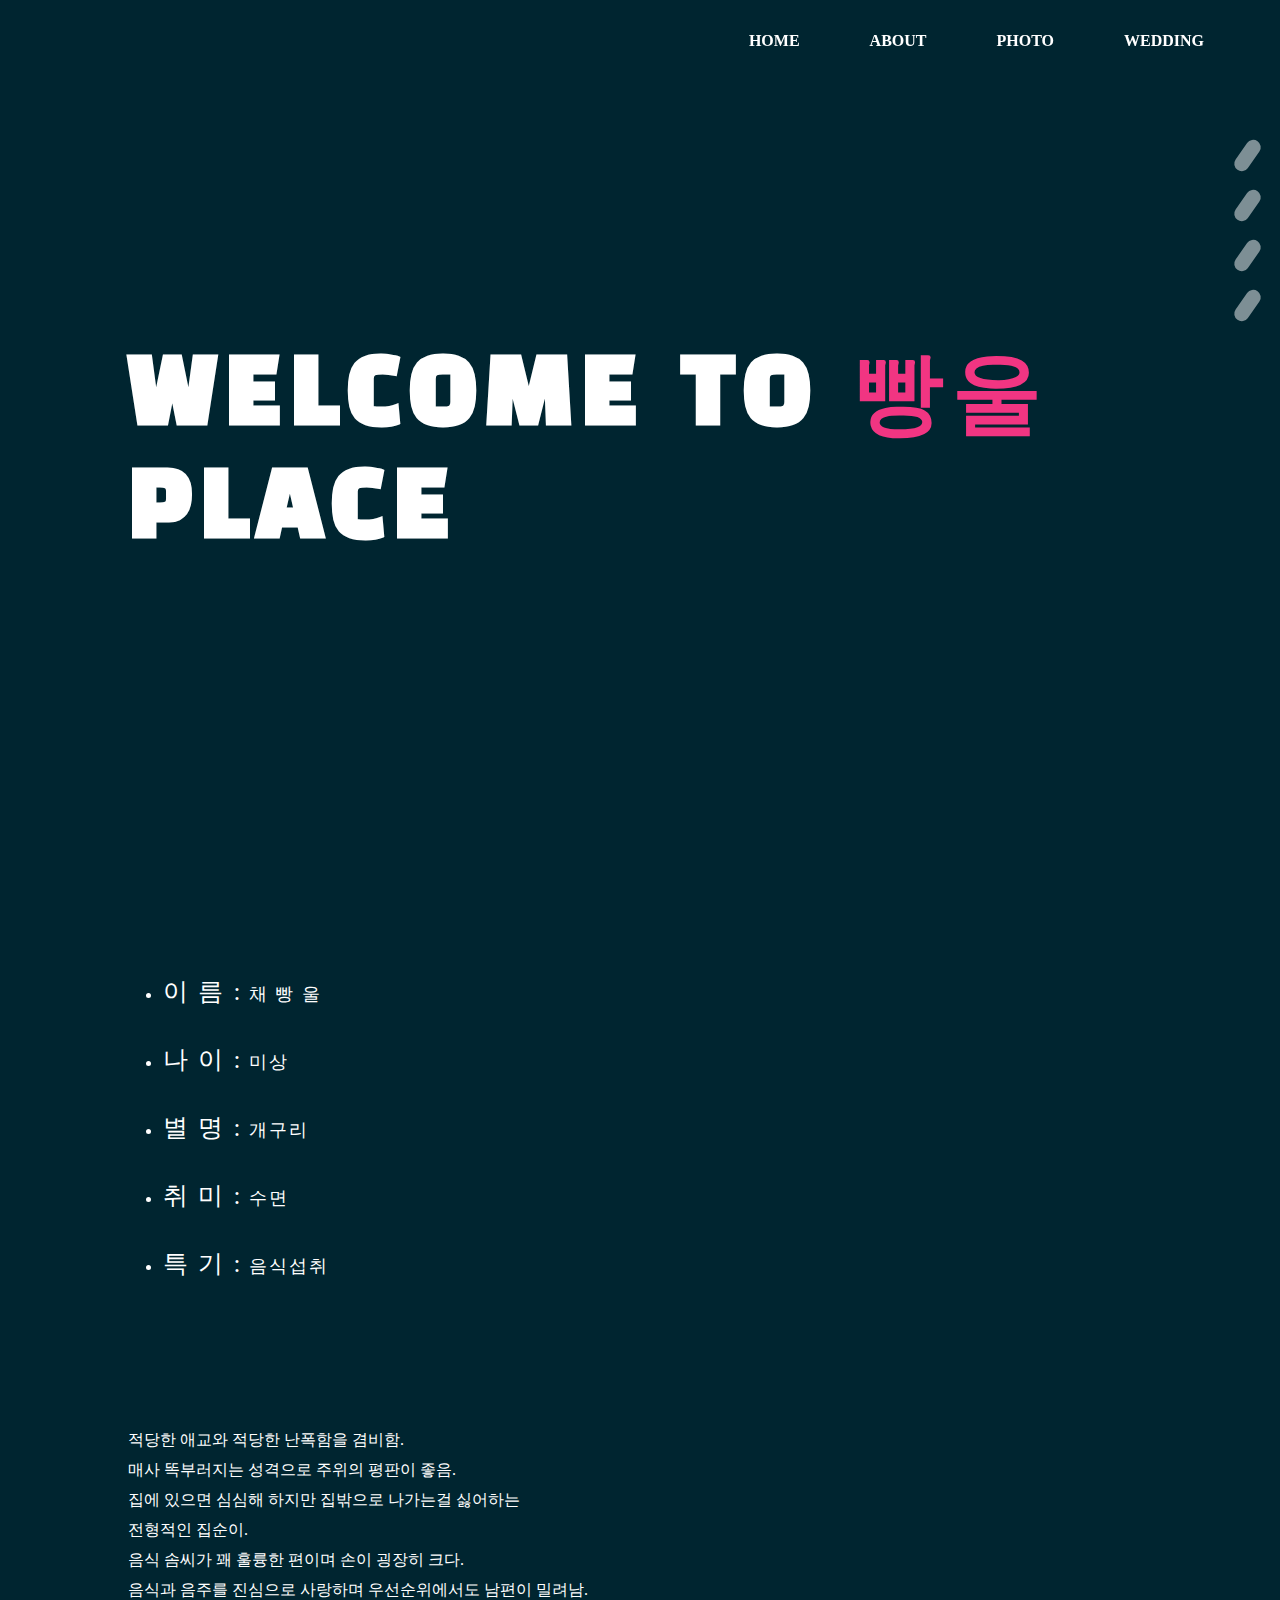
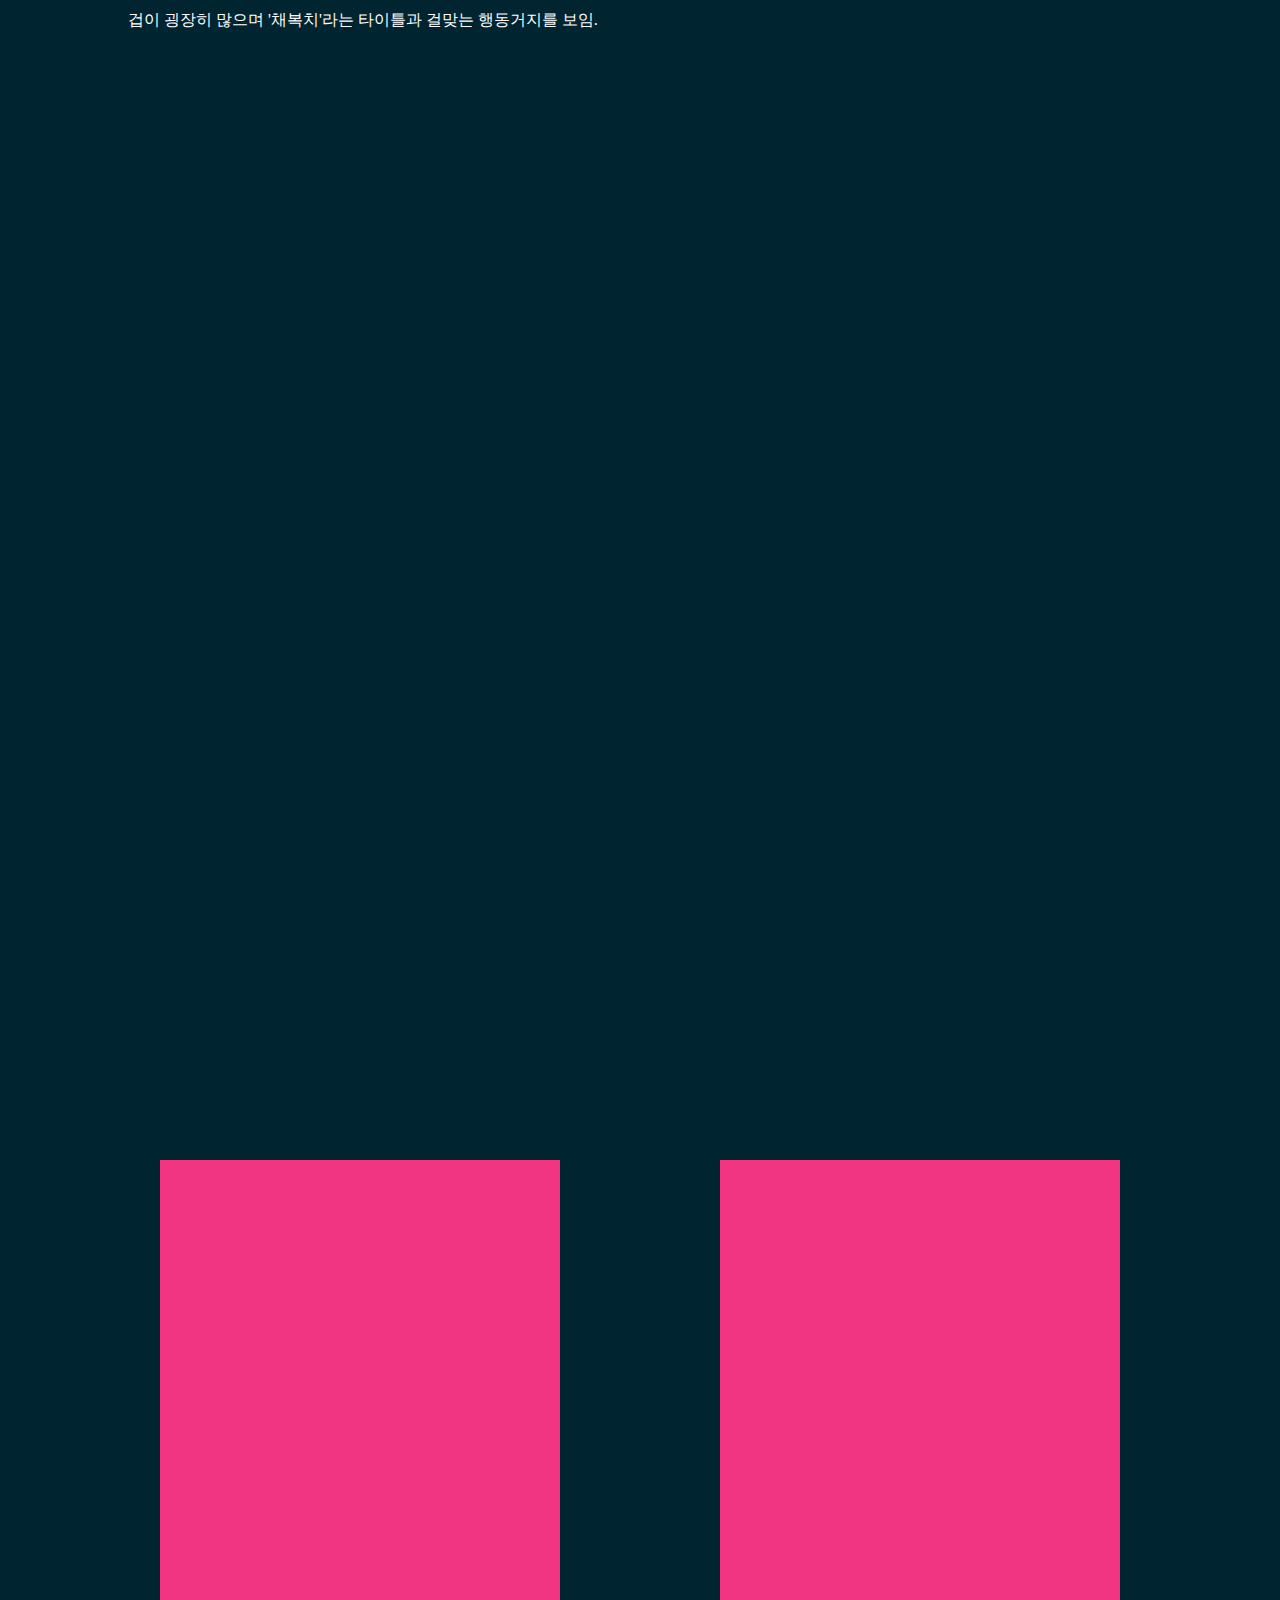
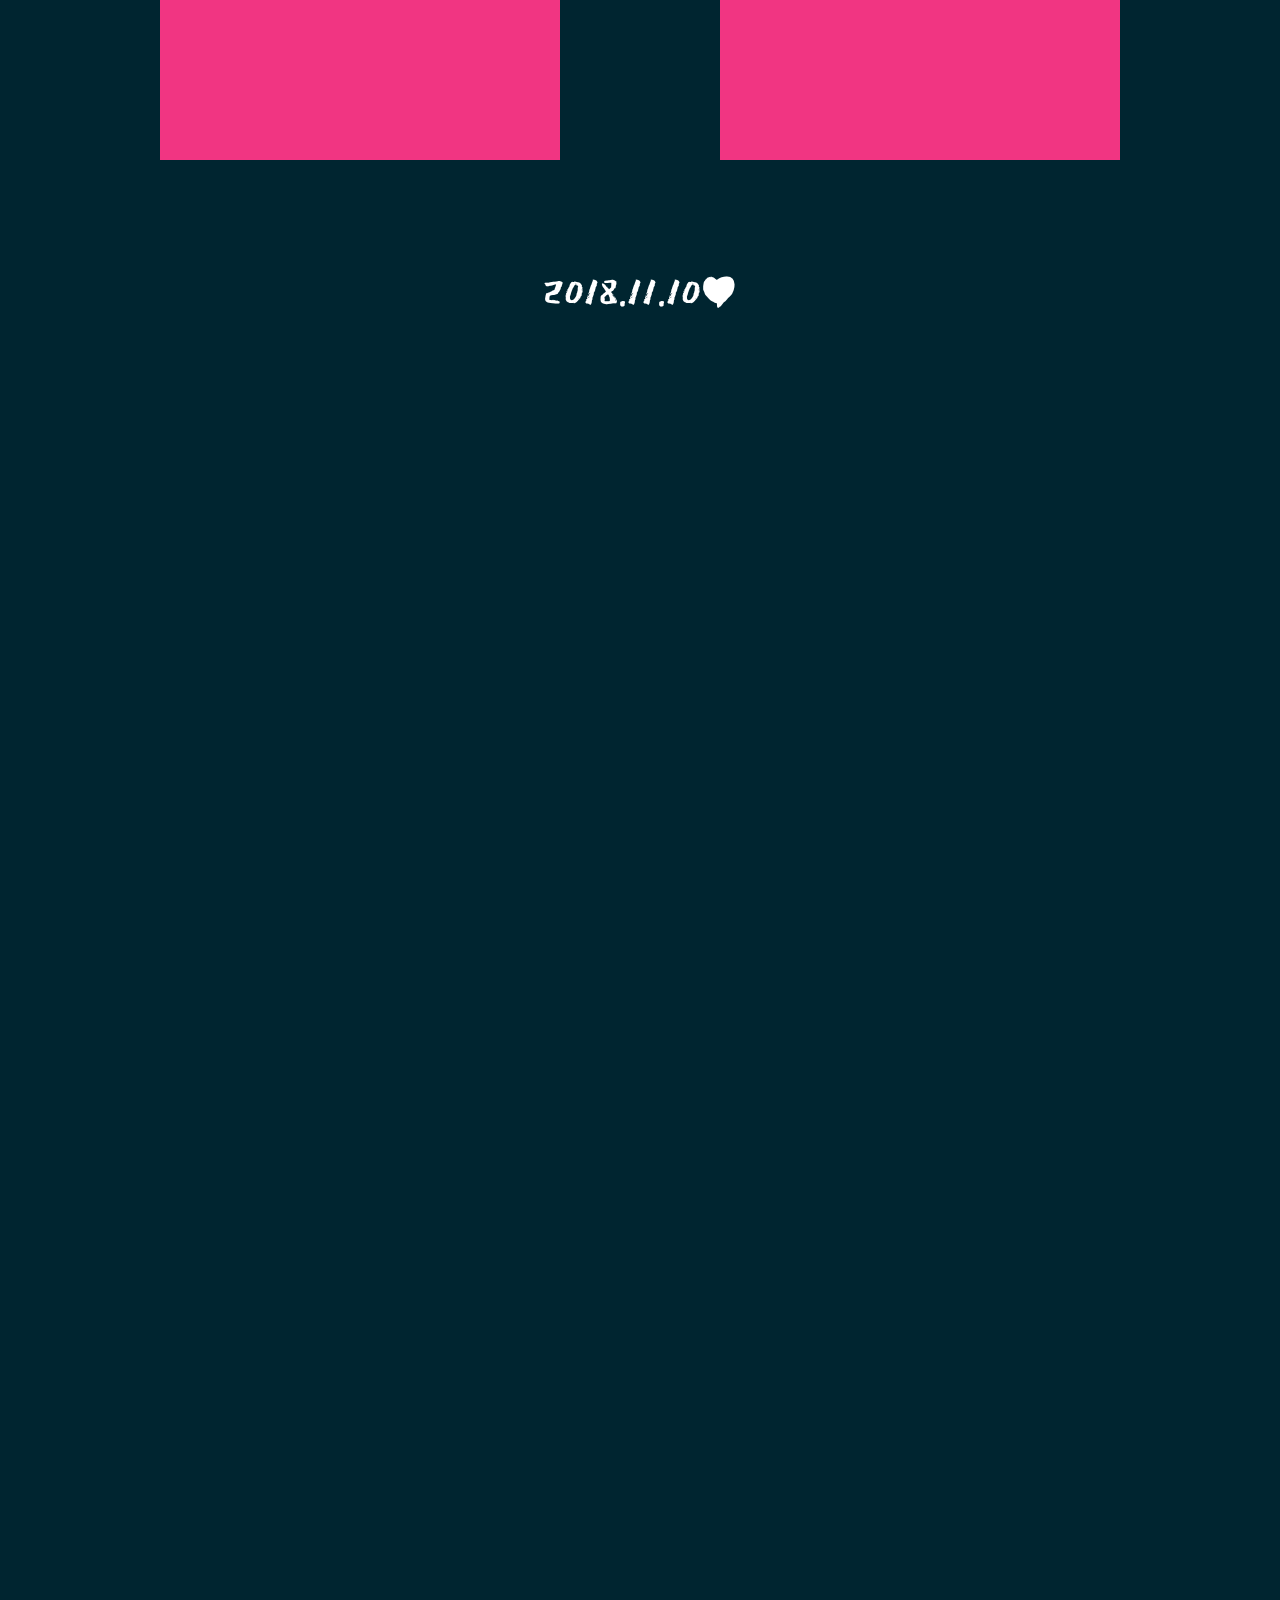
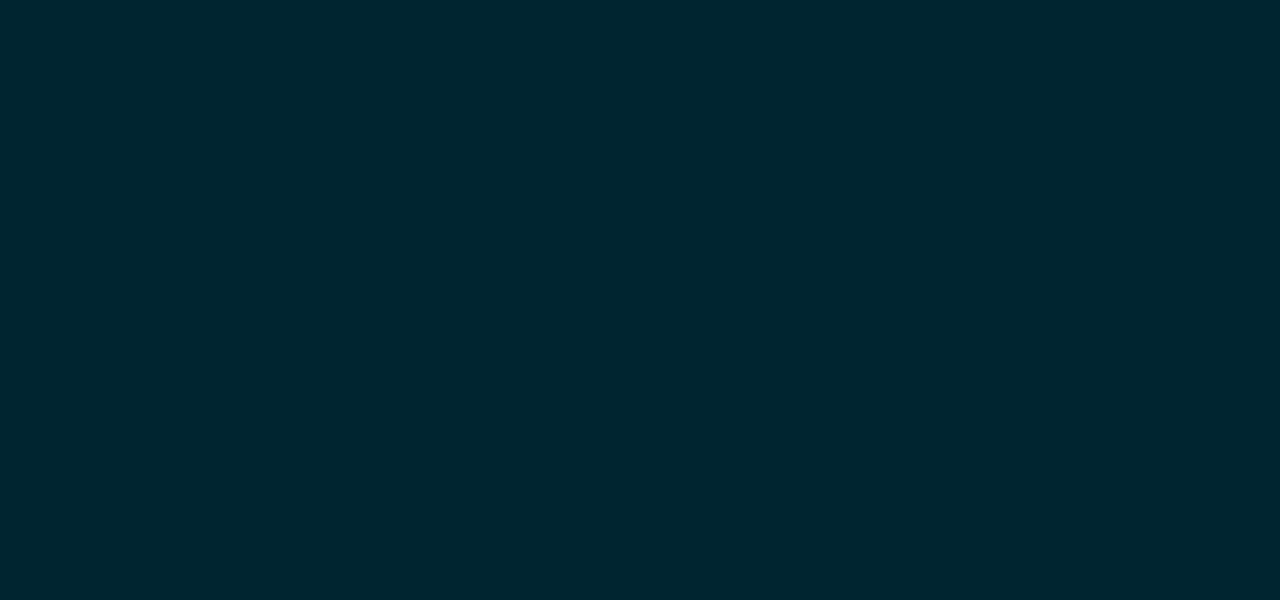
==== yoon.html @ 64be063c "save" ====
<!DOCTYPE html>
<html lang="en">

<head>
  <meta charset="UTF-8">
  <meta http-equiv="X-UA-Compatible" content="IE=edge">
  <meta name="viewport" content="width=device-width, initial-scale=1.0">
  <title>2022.05.27</title>
  <link rel="preconnect" href="https://fonts.googleapis.com">
  <link rel="preconnect" href="https://fonts.gstatic.com" crossorigin>
  <link href="https://fonts.googleapis.com/css2?family=Black+Han+Sans&display=swap" rel="stylesheet">
  <link href="https://fonts.googleapis.com/css2?family=East+Sea+Dokdo&display=swap" rel="stylesheet">

  <style>
    * {
      margin: 0;
      padding: 0;
      box-sizing: border-box;
    }

    body {
      overflow-x: hidden;
    }

    #root {
      width: 100vw;
      height: 600vh;
      background-color: #002530;
      display: flex;
      /* justify-content: center; */
      flex-direction: column;
    }

    #header {
      width: 100vw;
      height: 9vh;
      border: 1px solid #002530;
      backdrop-filter: blur(15px);
      opacity: 10;
      display: flex;
      justify-content: flex-end;
      align-items: center;
      position: fixed;
      padding-right: 40px;
      font-weight: bold;
    }

    #menu-ul {
      list-style: none;
      color: white;
      display: flex;
    }

    #menu-ul>li {
      cursor: pointer;
    }

    #menu-ul>li:hover {
      color: #F13582;
      transition: 0.9s;
      font-size: 20px;
    }

    /* 자바스크립트 구현 영역 */

    li {
      margin: 35px;
    }

    #text1 {
      width: 100vw;
      height: 100vh;
      display: flex;
      align-items: center;
      justify-content: flex-start;
      color: white;
      letter-spacing: 8px;
      font-size: 7vw;
      font-weight: bold;
      padding-left: 10vw;
      font-family: 'Black Han Sans', sans-serif;
    }

    #sideBtn {
      width: 40px;
      height: 200px;
      position: fixed;
      top: 130px;
      right: 10px;
      display: flex;
      flex-direction: column;
      justify-content: space-around;
    }

    #sideBtn div {
      width: 35px;
      height: 15px;
      background-color: rgba(255, 255, 255, 0.61);
      /* border-radius: 50%; */
      transform: rotate(-55deg);
      cursor: pointer;
      opacity: 0.8;
      border-radius: 20px;
    }

    #sideBtn>div:hover {
      background-color: #F13582;
      transform: rotate(999845deg);
      transition: 55s;
    }

    /*자바스크립트로 구현할 영역임, mouseover 사용,  */

    #text2 {
      width: 100vw;
      height: 100vh;
      /* border: 1px solid white; */
      color: white;
      display: flex;
      padding: 40px;
      align-items: center;
      flex-direction: column;
    }

    #text2Box1 {
      width: 80vw;
      height: 40vh;
      /* border: 1px solid red; */
      display: flex;
      align-items: center;
      justify-content: space-around;

    }

    #text2Box1>div {
      width: 40vw;
      height: 40vh;
    }

    #text2Box2 {
      width: 80vw;
      height: 60vh;
      /* border: 1px solid blue; */
      line-height: 30px;
      display: flex;
      align-items: center;
      justify-content: space-around;
    }

    #text2Box2>div {
      width: 40vw;
      display: flex;
      align-items: center;
      height: 50vh;
    }


    #profile {
      font-size: 18px;
      width: 40vw;
      height: 40vh;
      /* font-family: 'Dongle', sans-serif; */
      letter-spacing: 2px;

    }

    #profileImg {
      display: flex;
      align-items: center;
      justify-content: center;
      width: 40vw;
    }

    #profileImg div {
      background-image: url(./메인3.jpg);
      background-size: cover;
      width: 320px;
      height: 320px;
    }

    #frog {
      display: flex;
      align-items: center;
      justify-content: center;
    }

    #frog div {
      width: 350px;
      height: 350px;
      /* border: 1px solid white; */
      background-image: url(./개구리.png);
      background-size: cover;
    }

    #text3 {
      width: 100vw;
      height: 100vh;
      /* border: 1px solid white; */
      display: flex;
      align-items: center;
      justify-content: center;
    }

    #text3Box {
      width: 80vw;
      height: 80vh;
      /* border: 1px solid white; */
      display: flex;
      justify-content: space-around;
      align-items: center;
      flex-wrap: wrap;
    }

    #text3Box>div {
      width: 300px;
      height: 300px;
      /* border: 1px solid white; */
    }

    #photo1 {
      background-image: url(./메인.jpg);
      background-size: cover;
    }

    #photo2 {
      background-image: url(./메인4.jpg);
      background-size: cover;
    }

    #photo3 {
      background-image: url(./메인6.jpg);
      background-size: cover;
    }

    #photo4 {
      background-image: url(./메인2.jpg);
      background-size: cover;
    }
              /* ****************************이미지 4개******************************** */
            /***********************자식요소로 만들어서 한번에 효과주기*********** */
    #text4Box {
      width: 100vw;
      height: 100vh;
      /* border: 1px solid white; */
      display: flex;
      align-items: center;
      flex-direction: column;
    }

    #text4Box div:nth-child(1) {
      width: 100vw;
      height: 80vh;
      /* border: 1px solid white; */
      display: flex;
      align-items: center;
      justify-content: space-evenly;
    }

    #text4Box div:nth-child(1) div {
      width: 400px;
      height: 600px;
      background-color: #F13582;
    }


    #text4BoxText {
      width: 50vw;
      height: 5vh;
      margin-top: 50px;
      display: flex;
      align-items: center;
      justify-content: center;
      color: white;
      font-size: 4vw;
      /* border: 1px solid white; */
      font-family: 'East Sea Dokdo', cursive;
    }

    #wed1 {
      background-image: url(./웨딩.jpg);
      background-size: cover;
      background-position: center;
    }

    #wed2 {
      background-image: url(./웨딩2.jpg);
      background-size: cover;
    }
    /* ***********************좌, 우측에서 이미지 나오는 효과*************************** */
  </style>
</head>

<body>
  <div id="root">
    <div id="header">
      <ul id="menu-ul">
        <li id="home">HOME</li>
        <li id="about">ABOUT</li>
        <li id="photo">PHOTO</li>
        <li id="wedding">WEDDING</li>
      </ul>
    </div>
    <div id="text1">
      <p id="intro">WELCOME TO <span style="color:#F13582;font-family:sans-serif;">빵울</span> PLACE</p>
    </div>
    <div id="sideBtn">
      <div></div>
      <div></div>
      <div></div>
      <div></div>
    </div>
    <div id="text2">
      <div id="text2Box1">
        <div>
          <ul id="profile">
            <li><span style="font-size: 25px;">이 름 :</span> 채 빵 울</li>
            <li><span style="font-size: 25px;">나 이 :</span> 미상</li>
            <li><span style="font-size: 25px;">별 명 :</span> 개구리</li>
            <li><span style="font-size: 25px;">취 미 :</span> 수면</li>
            <li><span style="font-size: 25px;">특 기 :</span> 음식섭취</li>
          </ul>
        </div>
        <div id="profileImg">
          <div id="HS"></div>
        </div>
      </div>
      <div id="text2Box2">
        <div>
          적당한 애교와 적당한 난폭함을 겸비함.<br>
          매사 똑부러지는 성격으로 주위의 평판이 좋음.<br>
          집에 있으면 심심해 하지만 집밖으로 나가는걸 싫어하는<br>
          전형적인 집순이.<br>
          음식 솜씨가 꽤 훌륭한 편이며 손이 굉장히 크다.<br>
          음식과 음주를 진심으로 사랑하며 우선순위에서도 남편이 밀려남.<br>
          겁이 굉장히 많으며 '채복치'라는 타이틀과 걸맞는 행동거지를 보임.
        </div>
        <div id="frog">
          <div id="frogImg"></div>
        </div>
      </div>
    </div>
    <div id="text3">
      <div id="text3Box">
        <div id="photo1"></div>
        <div id="photo2"></div>
        <div id="photo3"></div>
        <div id="photo4"></div>
      </div>
    </div>
    <div id="text4Box">
      <div>
        <div id="wed1"></div>
        <div id="wed2"></div>
      </div>
      <div id="text4BoxText">
        <p>2018.11.10♥</p>
      </div>
    </div>
  </div>


  <script>
    const home = document.getElementById("home");
    const about = document.getElementById("about");
    const photo = document.getElementById("photo");
    const sideBtn = document.getElementById("sideBtn");
    const intro = document.getElementById("intro");
    const HS = document.getElementById("HS");
    const frogImg = document.getElementById("frogImg");
    const wed1 = document.getElementById("wed1");
    const wed2 = document.getElementById("wed2");
    const wedding = document.getElementById("wedding");

    home.addEventListener("click", function () {
      scrollTo({
        top: 0,
        behavior: "smooth"
      });
    })

    about.addEventListener("click", function () {
      scrollTo({
        top: "900",
        behavior: "smooth"
      });
    })

    photo.addEventListener("click", function () {
      scrollTo({
        top: "1800",
        behavior: "smooth"
      });
    })
    wedding.addEventListener("click", function () {
      scrollTo({
        top: "2800",
        behavior: "smooth"
      });
    })
    intro.addEventListener("mouseover", function (event) {
      console.log(intro);
      intro.style.fontSize = "7.4vw";
      intro.style.transition = "1s";

      intro.addEventListener("mouseout", function (event) {
        intro.style.fontSize = "7vw";
        intro.style.transition = "0.8s";
      });
    });

    HS.addEventListener("mouseover", function (event) {
      HS.style.width = "350px";
      HS.style.height = "350px";
      HS.style.transition = "0.7s";

      HS.addEventListener("mouseout", function (event) {
        HS.style.width = "320px";
        HS.style.height = "320px";
        HS.style.transition = "0.5s";
      });
    });

    frogImg.addEventListener("mouseover", function (event) {
      frogImg.style.width = "380px";
      frogImg.style.height = "380px";
      frogImg.style.transition = "0.7s";

      frogImg.addEventListener("mouseout", function (event) {
        frogImg.style.width = "350px";
        frogImg.style.height = "350px";
        frogImg.style.transition = "0.5s";
      });
    });
    wed1.addEventListener("mouseover", function (event) {
      wed1.style.width = "450px";
      wed1.style.height = "650px";
      wed1.style.transition = "0.7s";

      wed1.addEventListener("mouseout", function (event) {
        wed1.style.width = "400px";
        wed1.style.height = "600px";
        wed1.style.transition = "0.5s";
      });
    });

    wed2.addEventListener("mouseover", function (event) {
      wed2.style.width = "450px";
      wed2.style.height = "650px";
      wed2.style.transition = "0.7s";

      wed2.addEventListener("mouseout", function (event) {
        wed2.style.width = "400px";
        wed2.style.height = "600px";
        wed2.style.transition = "0.5s";
      });
    });
  </script>

</body>

</html>
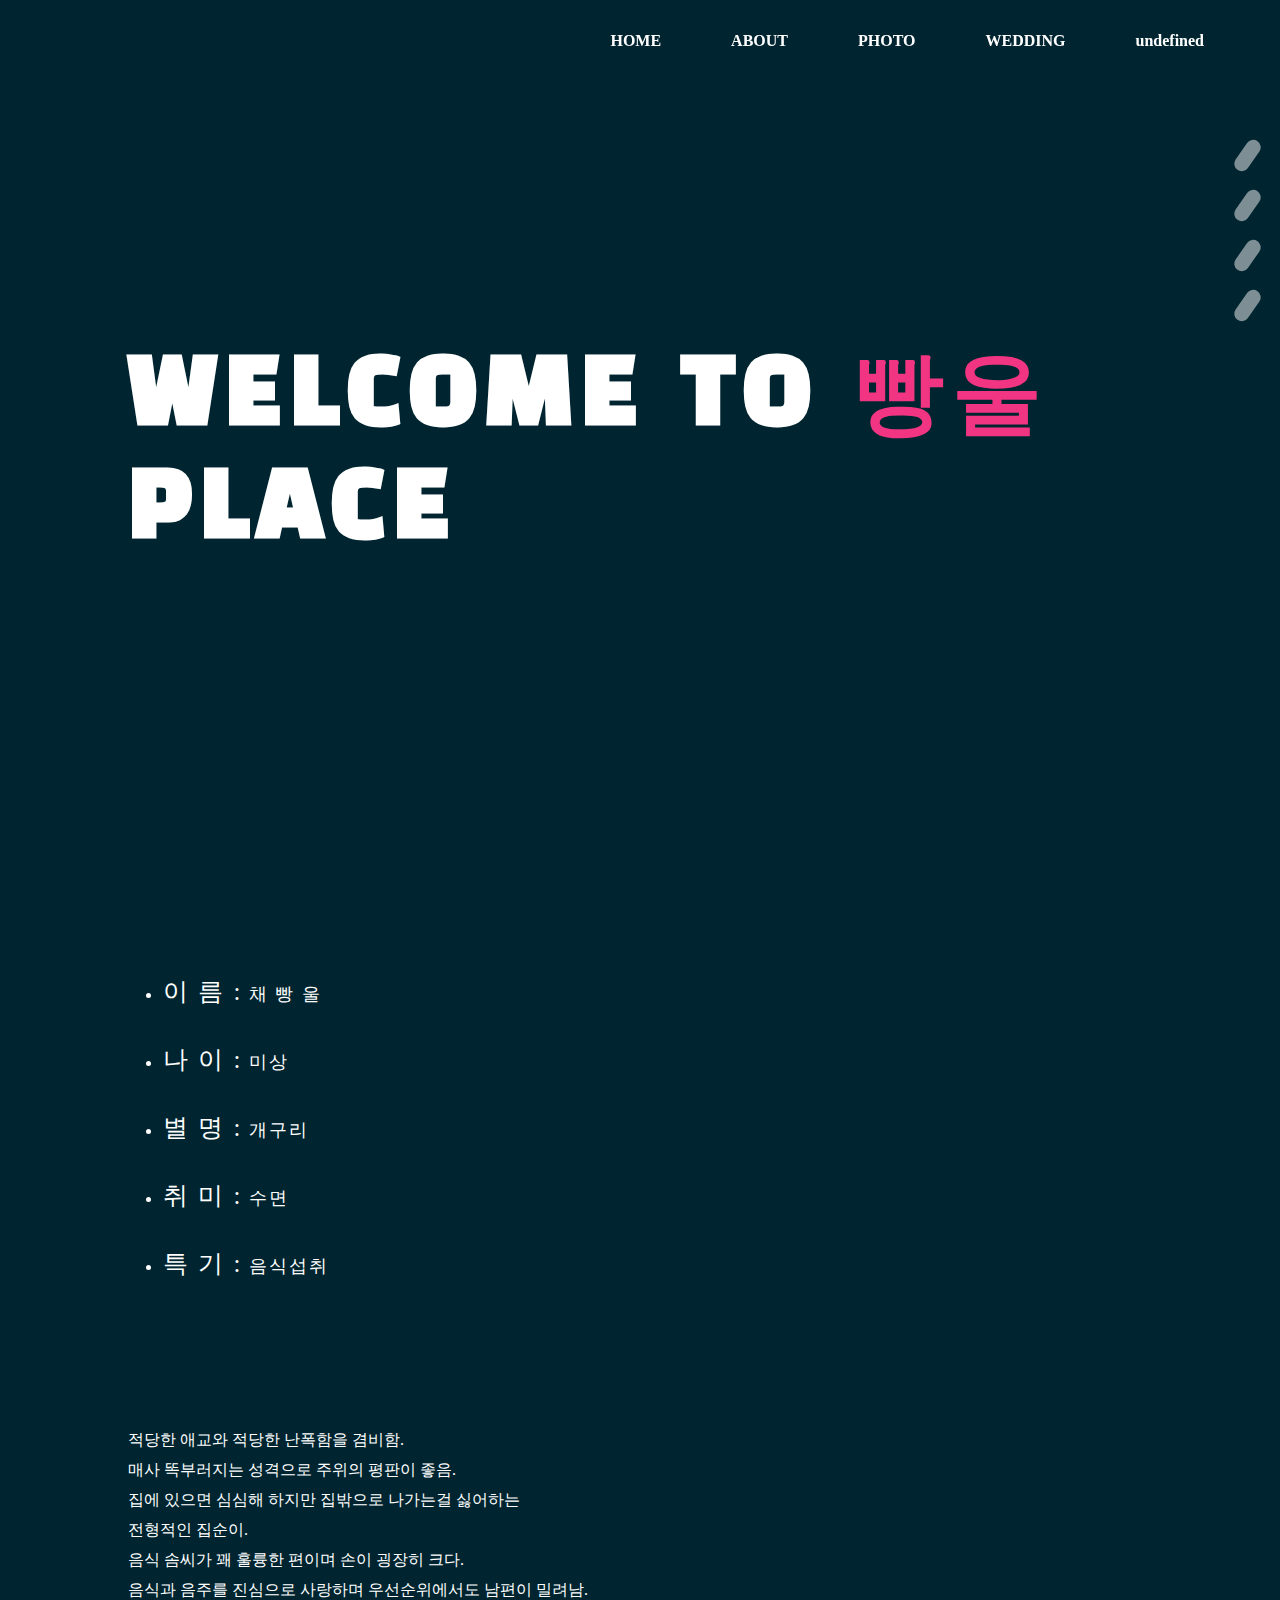
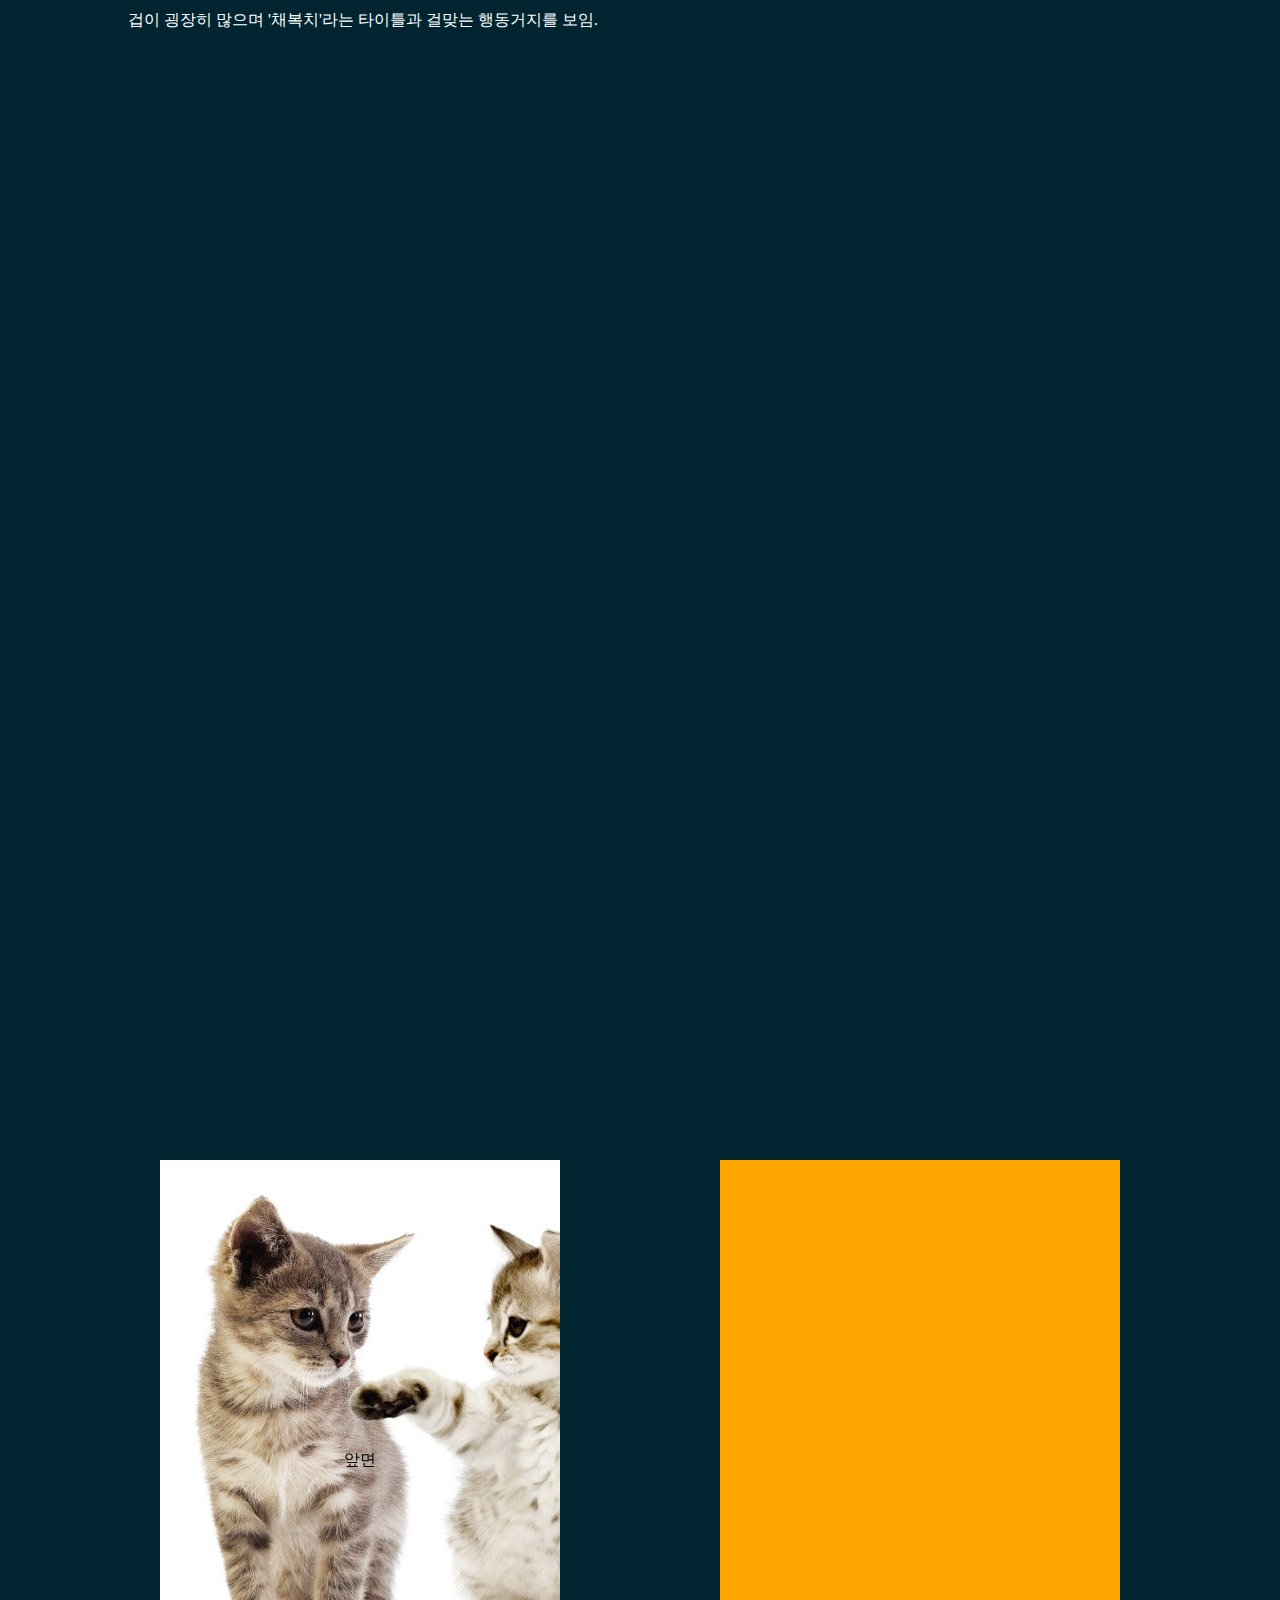
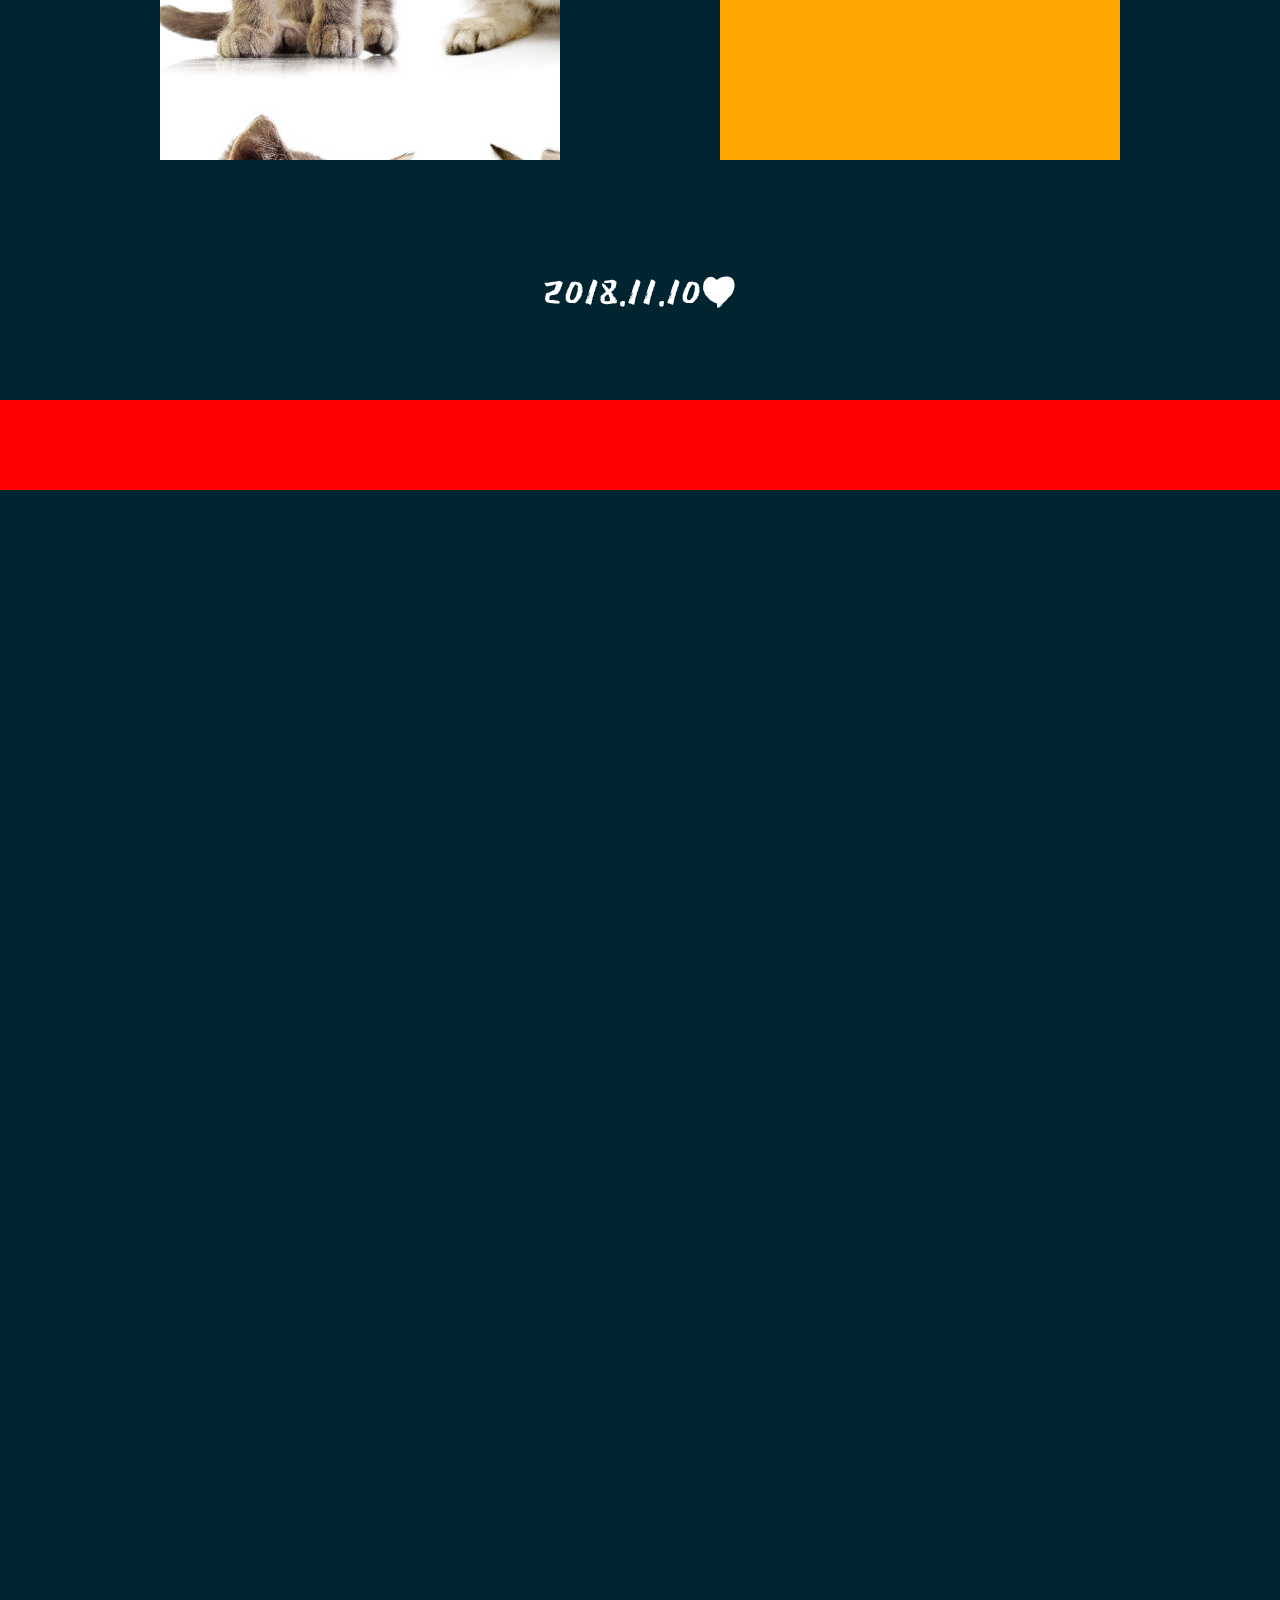
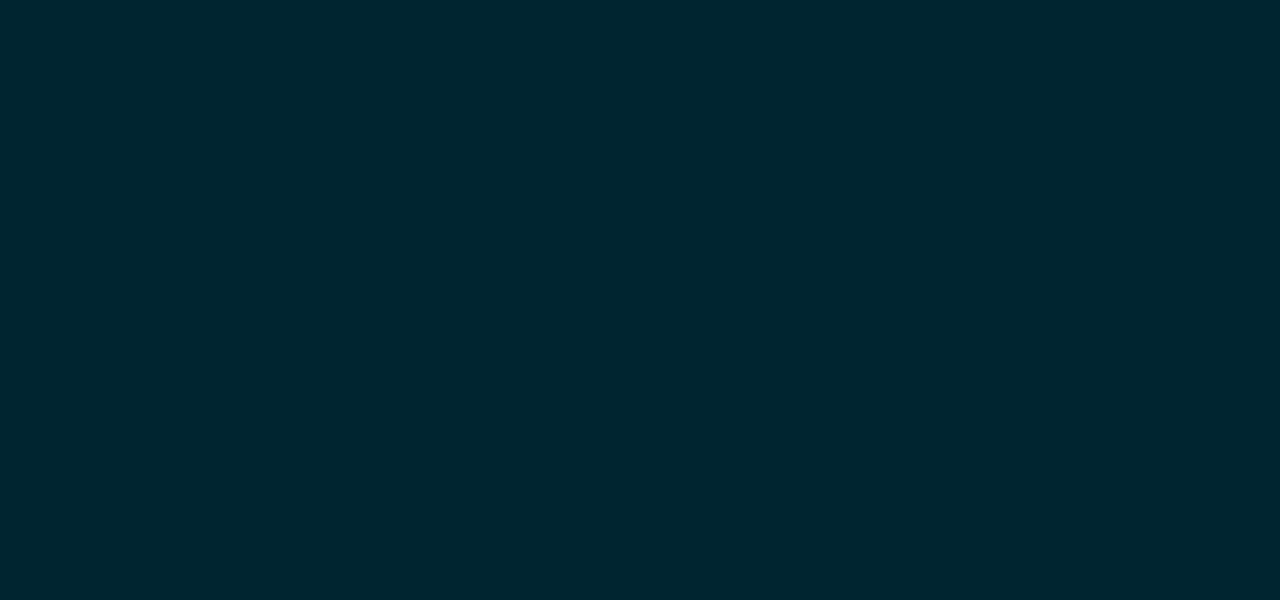
==== commit 98491693: "save" ====
--- a/yoon.html
+++ b/yoon.html
@@ -236,8 +236,9 @@
       background-image: url(./메인2.jpg);
       background-size: cover;
     }
-              /* ****************************이미지 4개******************************** */
-            /***********************자식요소로 만들어서 한번에 효과주기*********** */
+
+    /* ****************************이미지 4개******************************** */
+    /***********************자식요소로 만들어서 한번에 효과주기*********** */
     #text4Box {
       width: 100vw;
       height: 100vh;
@@ -259,7 +260,7 @@
     #text4Box div:nth-child(1) div {
       width: 400px;
       height: 600px;
-      background-color: #F13582;
+      background-color: orange;
     }
 
 
@@ -280,12 +281,48 @@
       background-image: url(./웨딩.jpg);
       background-size: cover;
       background-position: center;
+      /* ///////////////////////// */
+      perspective: 300px;
+
+    }
+
+    #wed1 div {
+      backface-visibility: hidden;
+      transition: 1.8s;
+
+    }
+
+  
+    #front {
+      position: absolute;
+      transform: (0deg);
+      background-image: url(./cat.png);
+    }
+
+    #front:hover {
+      transform: rotateY(180deg);
+    }
+
+    #back {
+      transform: rotateY(180deg);
+      background-image: url(./dog.png);
+    }
+
+    #back:hover {
+      transform: rotateY(0deg);
     }
 
     #wed2 {
       background-image: url(./웨딩2.jpg);
       background-size: cover;
     }
+
+    #footer {
+      width: 100vw;
+      height: 10vh;
+      background-color: red;
+    }
+
     /* ***********************좌, 우측에서 이미지 나오는 효과*************************** */
   </style>
 </head>
@@ -298,6 +335,7 @@
         <li id="about">ABOUT</li>
         <li id="photo">PHOTO</li>
         <li id="wedding">WEDDING</li>
+        <li id="undefined">undefined</li>
       </ul>
     </div>
     <div id="text1">
@@ -349,13 +387,18 @@
     </div>
     <div id="text4Box">
       <div>
-        <div id="wed1"></div>
+        <div id="wed1">
+          <div id="front">앞면</div>
+          <div id="back">뒷면</div>
+        </div>
         <div id="wed2"></div>
       </div>
       <div id="text4BoxText">
         <p>2018.11.10♥</p>
       </div>
     </div>
+    <div id="text5"></div>
+    <div id="footer"></div>
   </div>
 
 
@@ -431,29 +474,29 @@
         frogImg.style.transition = "0.5s";
       });
     });
-    wed1.addEventListener("mouseover", function (event) {
-      wed1.style.width = "450px";
-      wed1.style.height = "650px";
-      wed1.style.transition = "0.7s";
-
-      wed1.addEventListener("mouseout", function (event) {
-        wed1.style.width = "400px";
-        wed1.style.height = "600px";
-        wed1.style.transition = "0.5s";
-      });
-    });
-
-    wed2.addEventListener("mouseover", function (event) {
-      wed2.style.width = "450px";
-      wed2.style.height = "650px";
-      wed2.style.transition = "0.7s";
-
-      wed2.addEventListener("mouseout", function (event) {
-        wed2.style.width = "400px";
-        wed2.style.height = "600px";
-        wed2.style.transition = "0.5s";
-      });
-    });
+    // wed1.addEventListener("mouseover", function (event) {
+    //   wed1.style.width = "450px";
+    //   wed1.style.height = "650px";
+    //   wed1.style.transition = "0.7s";
+
+    //   wed1.addEventListener("mouseout", function (event) {
+    //     wed1.style.width = "400px";
+    //     wed1.style.height = "600px";
+    //     wed1.style.transition = "0.5s";
+    //   });
+    // });
+
+    // wed2.addEventListener("mouseover", function (event) {
+    //   wed2.style.width = "450px";
+    //   wed2.style.height = "650px";
+    //   wed2.style.transition = "0.7s";
+
+    //   wed2.addEventListener("mouseout", function (event) {
+    //     wed2.style.width = "400px";
+    //     wed2.style.height = "600px";
+    //     wed2.style.transition = "0.5s";
+    //   });
+    // });
   </script>
 
 </body>
